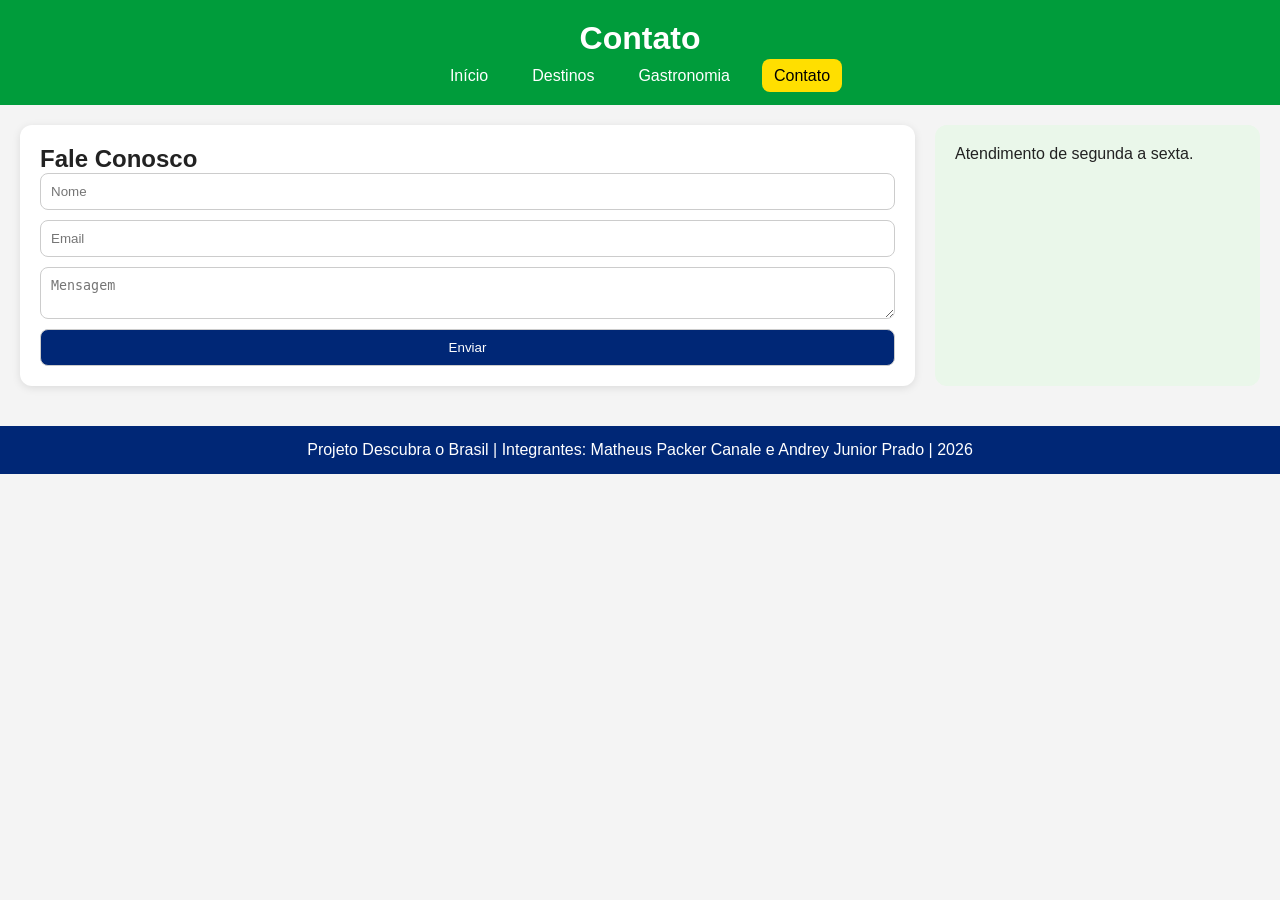
==== portal-turistico/contato.html @ b83eb126 "Add files via upload" ====
<!DOCTYPE html><html lang="pt-BR"><head><meta charset="UTF-8"><meta name="viewport" content="width=device-width, initial-scale=1.0"><title>Contato</title><link rel="stylesheet" href="css/style.css"></head><body>
<header><h1>Contato</h1><nav><a href="index.html">Início</a><a href="destinos.html">Destinos</a><a href="gastronomia.html">Gastronomia</a><a class="ativo" href="contato.html">Contato</a></nav></header>
<main><section><h2>Fale Conosco</h2><form><input type="text" placeholder="Nome"><input type="email" placeholder="Email"><textarea placeholder="Mensagem"></textarea><button type="submit">Enviar</button></form></section><aside><p>Atendimento de segunda a sexta.</p></aside></main>
<footer><p>Projeto Descubra o Brasil | Integrantes: Matheus Packer Canale e Andrey Junior Prado | 2026</p></footer></body></html>
---- portal-turistico/css/style.css ----
*{margin:0;padding:0;box-sizing:border-box}body{font-family:Arial,sans-serif;background:#f4f4f4;color:#222}header{background:#009c3b;color:#fff;padding:20px;text-align:center}nav{margin-top:10px}nav a{color:#fff;text-decoration:none;margin:0 10px;padding:8px 12px;border-radius:8px}nav a:hover,.ativo{background:#ffdf00;color:#000}main{display:flex;flex-wrap:wrap;gap:20px;padding:20px}section{flex:3;background:#fff;padding:20px;border-radius:12px;box-shadow:0 2px 8px rgba(0,0,0,.1)}aside{flex:1;background:#eaf7ea;padding:20px;border-radius:12px}img{width:100%;max-width:500px;border-radius:10px;margin-top:10px}iframe{width:100%;max-width:560px;border:none;border-radius:10px}form{display:flex;flex-direction:column;gap:10px}input,textarea,button{padding:10px;border:1px solid #ccc;border-radius:8px}button{background:#002776;color:#fff;cursor:pointer}button:hover{opacity:.9}footer{background:#002776;color:#fff;text-align:center;padding:15px;margin-top:20px}@media(max-width:768px){main{flex-direction:column}}
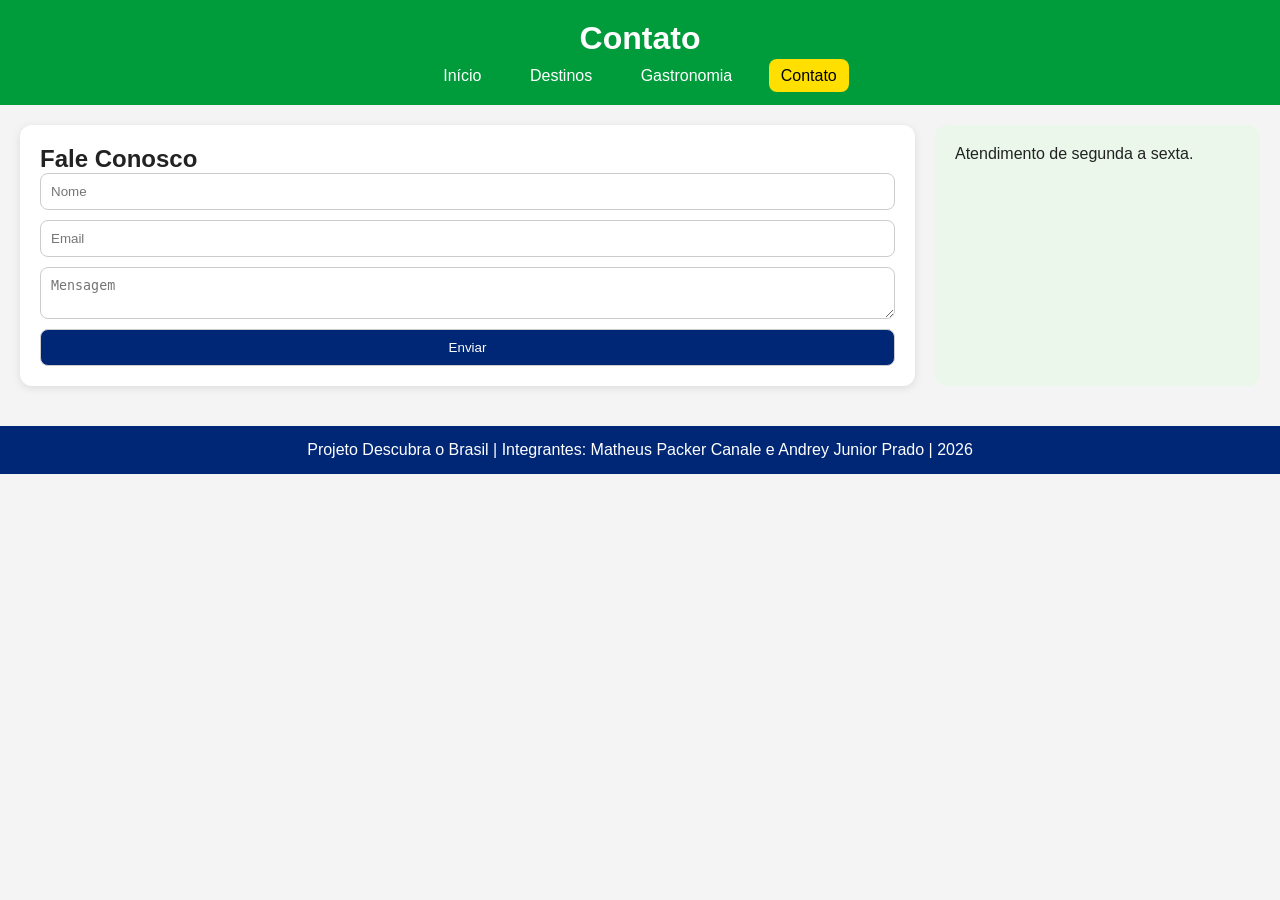
==== commit a69a1d1f: "Update contato.html" ====
--- a/portal-turistico/contato.html
+++ b/portal-turistico/contato.html
@@ -1,4 +1,42 @@
-<!DOCTYPE html><html lang="pt-BR"><head><meta charset="UTF-8"><meta name="viewport" content="width=device-width, initial-scale=1.0"><title>Contato</title><link rel="stylesheet" href="css/style.css"></head><body>
-<header><h1>Contato</h1><nav><a href="index.html">Início</a><a href="destinos.html">Destinos</a><a href="gastronomia.html">Gastronomia</a><a class="ativo" href="contato.html">Contato</a></nav></header>
-<main><section><h2>Fale Conosco</h2><form><input type="text" placeholder="Nome"><input type="email" placeholder="Email"><textarea placeholder="Mensagem"></textarea><button type="submit">Enviar</button></form></section><aside><p>Atendimento de segunda a sexta.</p></aside></main>
-<footer><p>Projeto Descubra o Brasil | Integrantes: Matheus Packer Canale e Andrey Junior Prado | 2026</p></footer></body></html>
+<!DOCTYPE html>
+<html lang="pt-BR">
+<head>
+<meta charset="UTF-8">
+<meta name="viewport" content="width=device-width, initial-scale=1.0">
+<title>Contato</title>
+<link rel="stylesheet" href="css/style.css">
+</head>
+
+<body>
+<header>
+    <h1>Contato</h1>
+    <nav>
+        <a href="index.html">Início</a>
+        <a href="destinos.html">Destinos</a>
+        <a href="gastronomia.html">Gastronomia</a>
+        <a class="ativo" href="contato.html">Contato</a>
+    </nav>
+</header>
+
+<main>
+    <section>
+        <h2>Fale Conosco</h2>
+
+        <form class="formulario">
+            <input type="text" placeholder="Nome">
+            <input type="email" placeholder="Email">
+            <textarea placeholder="Mensagem"></textarea>
+            <button type="submit">Enviar</button>
+        </form>
+    </section>
+
+    <aside>
+        <p>Atendimento de segunda a sexta.</p>
+    </aside>
+</main>
+
+<footer>
+    <p>Projeto Descubra o Brasil | Integrantes: Matheus Packer Canale e Andrey Junior Prado | 2026</p>
+</footer>
+</body>
+</html>
